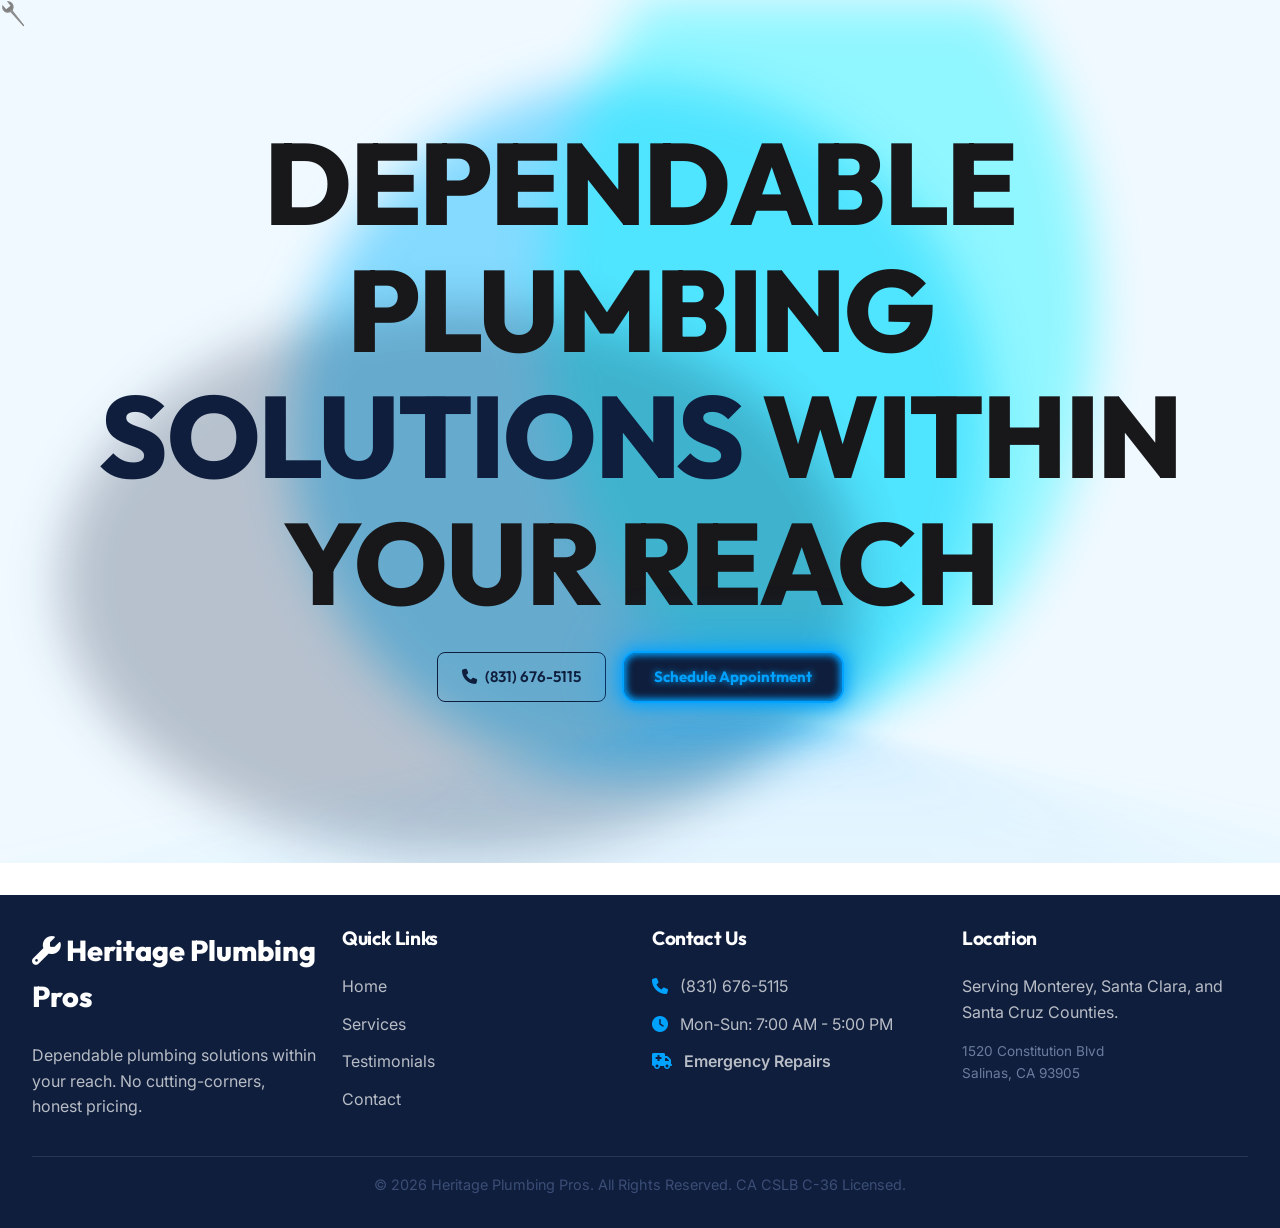
==== index.html @ f917b8ac "Updated color theme, custom cursor, and animated buttons" ====
<!DOCTYPE html>
<html lang="en">

<head>
    <meta charset="UTF-8">
    <meta name="viewport" content="width=device-width, initial-scale=1.0">
    <title>Heritage Plumbing Pros | Dependable Plumbing Solutions</title>
    <meta name="description"
        content="Expert craftsmanship, honest pricing, and strict industry standards. Emergency repairs, architectural remodeling, and dependable plumbing solutions in the Central Coast.">

    <!-- Fonts -->
    <link rel="preconnect" href="https://fonts.googleapis.com">
    <link rel="preconnect" href="https://fonts.gstatic.com" crossorigin>
    <link
        href="https://fonts.googleapis.com/css2?family=Outfit:wght@300;400;500;600;700;800&family=Inter:wght@300;400;500;600&display=swap"
        rel="stylesheet">

    <!-- CSS -->
    <link rel="stylesheet" href="styles.css?v=14">
    <!-- Simple Icon Font for placeholders -->
    <link rel="stylesheet" href="https://cdnjs.cloudflare.com/ajax/libs/font-awesome/6.4.0/css/all.min.css">

    <style>
        /* ========================================
           NEW HERO — CLEAN WHITE DESIGN
           ======================================== */
        .hero-new {
            background-color: #f0f9ff;
            padding: 120px 1rem 80px;
            text-align: center;
            position: relative;
            overflow: hidden;
            display: flex;
            flex-direction: column;
            justify-content: center;
            align-items: center;
            min-height: calc(100vh - 120px);
            z-index: 1;
        }

        .hero-new>* {
            position: relative;
            z-index: 2;
        }

        .liquid-bg {
            position: absolute;
            inset: 0;
            overflow: hidden;
            z-index: 0;
            pointer-events: none;
            /* Applying gooey filter using SVG or just heavy blur */
            filter: blur(25px);
        }

        .blob {
            position: absolute;
            border-radius: 50%;
            animation: morphLiquid 15s infinite alternate ease-in-out;
            transform-origin: center;
        }

        .blob-1 {
            width: 700px;
            height: 700px;
            background: rgba(0, 180, 255, 0.45);
            left: var(--x, 50%);
            top: var(--y, 50%);
            transform: translate(-50%, -50%);
            transition: left 0.8s cubic-bezier(0.1, 0.8, 0.2, 1), top 0.8s cubic-bezier(0.1, 0.8, 0.2, 1);
        }

        .blob-2 {
            width: 550px;
            height: 800px;
            background: rgba(0, 242, 254, 0.4);
            left: calc(var(--x, 50%) + 180px);
            top: calc(var(--y, 50%) - 120px);
            transform: translate(-50%, -50%);
            transition: left 1.2s cubic-bezier(0.1, 0.8, 0.2, 1), top 1.2s cubic-bezier(0.1, 0.8, 0.2, 1);
            animation-delay: -3s;
        }

        .blob-3 {
            width: 800px;
            height: 550px;
            background: rgba(15, 30, 61, 0.25);
            /* Navy accent */
            left: calc(var(--x, 50%) - 180px);
            top: calc(var(--y, 50%) + 150px);
            transform: translate(-50%, -50%);
            transition: left 1.5s cubic-bezier(0.1, 0.8, 0.2, 1), top 1.5s cubic-bezier(0.1, 0.8, 0.2, 1);
            animation-delay: -6s;
        }

        @keyframes morphLiquid {
            0% {
                transform: translate(-50%, -50%) rotate(0deg) scale(1);
                border-radius: 40% 60% 70% 30% / 40% 40% 60% 50%;
            }

            33% {
                transform: translate(-50%, -50%) rotate(90deg) scale(1.1);
                border-radius: 70% 30% 50% 50% / 30% 30% 70% 70%;
            }

            66% {
                transform: translate(-50%, -50%) rotate(180deg) scale(0.9);
                border-radius: 100% 60% 60% 100% / 100% 100% 60% 60%;
            }

            100% {
                transform: translate(-50%, -50%) rotate(360deg) scale(1.05);
                border-radius: 40% 60% 70% 30% / 40% 50% 60% 50%;
            }
        }

        /* Override navbar for white hero */
        .navbar-light {
            background: rgba(255, 255, 255, 0.95) !important;
            border-bottom: 1px solid #eee !important;
            backdrop-filter: blur(10px) !important;
        }

        .navbar-light .nav-links a {
            color: #1a1c22 !important;
        }

        .navbar-light .nav-links a::after {
            background-color: var(--navy);
        }

        .navbar-light .btn-icon-circle {
            border-color: rgba(0, 0, 0, 0.15) !important;
            color: #1a1c22 !important;
        }

        .navbar-light .mobile-menu-btn {
            color: #1a1c22 !important;
        }

        /* Badge Pill */
        .hero-badge {
            display: inline-flex;
            align-items: center;
            gap: 0.75rem;
            background: #f4f4f5;
            border: 1px solid #e4e4e7;
            border-radius: 50px;
            padding: 0.5rem 1.25rem;
            font-size: 0.9rem;
            color: #52525b;
            margin-bottom: 2rem;
            font-weight: 500;
            transition: all 0.3s ease;
        }

        .hero-badge:hover {
            border-color: #d4d4d8;
            background: #ececed;
        }

        .hero-badge .badge-dot {
            width: 8px;
            height: 8px;
            border-radius: 50%;
            background: var(--navy);
            animation: badge-pulse 2s infinite;
        }

        @keyframes badge-pulse {

            0%,
            100% {
                opacity: 1;
            }

            50% {
                opacity: 0.4;
            }
        }

        .hero-badge a {
            color: #7c3aed;
            font-weight: 600;
            text-decoration: none;
            transition: color 0.2s ease;
        }

        .hero-badge a:hover {
            color: #6d28d9;
        }

        /* Headline */
        .hero-new h1 {
            font-family: 'Outfit', sans-serif;
            font-size: 4rem;
            font-weight: 700;
            color: #18181b;
            line-height: 1.15;
            max-width: 800px;
            margin: 0 auto 1.5rem;
            letter-spacing: -0.02em;
        }

        .hero-new .hero-subtitle {
            font-size: 1.2rem;
            color: #71717a;
            max-width: 600px;
            margin: 0 auto 2.5rem;
            line-height: 1.7;
        }

        /* CTA Buttons */
        .hero-cta-group {
            display: flex;
            align-items: center;
            justify-content: center;
            gap: 1rem;
            margin-bottom: 5rem;
        }

        .cta-outline {
            display: inline-flex;
            align-items: center;
            gap: 0.5rem;
            padding: 0.75rem 1.5rem;
            border: 1px solid var(--navy);
            border-radius: 8px;
            color: var(--navy);
            font-weight: 600;
            font-family: 'Outfit', sans-serif;
            font-size: 0.95rem;
            background: transparent;
            transition: all 0.3s ease;
            text-decoration: none;
            cursor: pointer;
        }

        .cta-outline:hover {
            background-color: var(--navy);
            color: #fff;
            box-shadow: 0 4px 12px rgba(15, 30, 61, 0.2);
        }

        .cta-outline i {
            color: inherit;
        }

        .cta-filled {
            display: inline-flex;
            align-items: center;
            gap: 0.5rem;
            padding: 0.75rem 1.5rem;
            border: none;
            border-radius: 8px;
            background: var(--navy);
            color: #fff;
            font-weight: 700;
            font-family: 'Outfit', sans-serif;
            font-size: 0.95rem;
            transition: all 0.3s ease;
            text-decoration: none;
            cursor: pointer;
            box-shadow: 0 2px 8px rgba(15, 30, 61, 0.3);
        }

        .cta-filled:hover {
            transform: translateY(-2px);
            box-shadow: 0 6px 20px rgba(15, 30, 61, 0.4);
            color: #fff;
        }

        /* Portrait Cards Row */
        .team-carousel-wrapper {
            position: relative;
            width: 100%;
            overflow: hidden;
            padding: 2rem 0;
        }

        .team-carousel-track {
            display: flex;
            gap: 1.5rem;
            justify-content: center;
            align-items: flex-end;
            padding: 0 2rem;
        }

        .team-card {
            flex: 0 0 200px;
            border-radius: 16px;
            overflow: hidden;
            background: #f9fafb;
            border: 1px solid #f0f0f0;
            box-shadow: 0 4px 20px rgba(0, 0, 0, 0.06);
            transition: all 0.5s cubic-bezier(0.23, 1, 0.32, 1);
            position: relative;
        }

        .team-card:hover {
            transform: translateY(-8px);
            box-shadow: 0 12px 35px rgba(0, 0, 0, 0.1);
        }

        .team-card.featured {
            flex: 0 0 240px;
            transform: translateY(-20px);
            box-shadow: 0 10px 30px rgba(0, 0, 0, 0.1);
        }

        .team-card.featured:hover {
            transform: translateY(-28px);
        }

        .team-card-img {
            width: 100%;
            height: 260px;
            object-fit: cover;
            display: block;
            filter: grayscale(100%);
            transition: filter 0.4s ease;
        }

        .team-card.featured .team-card-img {
            height: 300px;
        }

        .team-card:hover .team-card-img {
            filter: grayscale(0%);
        }

        .team-card-info {
            padding: 1rem 1.25rem;
            background: rgba(255, 255, 255, 0.95);
            position: absolute;
            bottom: 0;
            left: 0;
            right: 0;
            backdrop-filter: blur(8px);
        }

        .team-card-info h4 {
            font-family: 'Outfit', sans-serif;
            font-size: 0.95rem;
            font-weight: 700;
            color: #18181b;
            margin-bottom: 0.1rem;
        }

        .team-card-info p {
            font-size: 0.8rem;
            color: #71717a;
            margin-bottom: 0;
        }

        /* Animation for hero content */
        .hero-fade-in {
            opacity: 0;
            transform: translateY(30px);
            animation: fadeInUp 0.8s cubic-bezier(0.23, 1, 0.32, 1) forwards;
        }

        .hero-fade-in:nth-child(1) {
            animation-delay: 0.1s;
        }

        .hero-fade-in:nth-child(2) {
            animation-delay: 0.25s;
        }

        .hero-fade-in:nth-child(3) {
            animation-delay: 0.4s;
        }

        .hero-fade-in:nth-child(4) {
            animation-delay: 0.55s;
        }

        .hero-fade-in:nth-child(5) {
            animation-delay: 0.7s;
        }

        @keyframes fadeInUp {
            to {
                opacity: 1;
                transform: translateY(0);
            }
        }

        /* Responsive */
        @media (max-width: 1024px) {
            .hero-new h1 {
                font-size: 3rem;
            }

            .team-card {
                flex: 0 0 170px;
            }

            .team-card.featured {
                flex: 0 0 200px;
            }

            .team-card-img {
                height: 220px;
            }

            .team-card.featured .team-card-img {
                height: 260px;
            }
        }

        @media (max-width: 768px) {
            .hero-new {
                padding: 130px 1rem 60px;
            }

            .hero-new h1 {
                font-size: 2.4rem;
            }

            .hero-new .hero-subtitle {
                font-size: 1.05rem;
            }

            .hero-cta-group {
                flex-direction: column;
                margin-bottom: 3rem;
            }

            .team-carousel-track {
                justify-content: flex-start;
                overflow-x: auto;
                scroll-snap-type: x mandatory;
                -webkit-overflow-scrolling: touch;
                padding-bottom: 1rem;
            }

            .team-card {
                flex: 0 0 160px;
                scroll-snap-align: center;
            }

            .team-card.featured {
                flex: 0 0 180px;
                transform: translateY(-10px);
            }
        }

        /* ========================================
           GALLERY SECTION
           ======================================== */
        .gallery-section {
            background: var(--bg-surface);
        }

        .gallery-filters {
            display: flex;
            justify-content: center;
            gap: 0.75rem;
            margin-bottom: 3rem;
            flex-wrap: wrap;
        }

        .gallery-tab {
            background: #fff;
            border: 1px solid rgba(0, 0, 0, 0.1);
            border-radius: 50px;
            padding: 0.6rem 1.5rem;
            font-family: 'Outfit', sans-serif;
            font-weight: 600;
            font-size: 0.9rem;
            color: var(--text-secondary);
            cursor: pointer;
            transition: all 0.3s ease;
        }

        .gallery-tab:hover {
            border-color: var(--navy);
            color: var(--navy);
        }

        .gallery-tab.active {
            background: var(--navy);
            border-color: var(--navy);
            color: #fff;
        }

        .gallery-grid {
            columns: 3 320px;
            column-gap: 1.5rem;
        }

        .gallery-item {
            position: relative;
            break-inside: avoid;
            margin-bottom: 1.5rem;
            border-radius: 16px;
            overflow: hidden;
            cursor: pointer;
            background: #fff;
            border: 1px solid rgba(0, 0, 0, 0.06);
            box-shadow: 0 4px 16px rgba(0, 0, 0, 0.04);
            transition: transform 0.5s cubic-bezier(0.23, 1, 0.32, 1), box-shadow 0.5s ease;
        }

        .gallery-item:hover {
            transform: translateY(-6px);
            box-shadow: 0 16px 48px rgba(0, 0, 0, 0.1);
        }

        .gallery-item img {
            width: 100%;
            height: 280px;
            object-fit: cover;
            display: block;
            transition: transform 0.6s cubic-bezier(0.23, 1, 0.32, 1);
        }

        .gallery-item.tall img {
            height: 380px;
        }

        .gallery-item:hover img {
            transform: scale(1.05);
        }

        .gallery-overlay {
            position: absolute;
            bottom: 0;
            left: 0;
            right: 0;
            padding: 2rem 1.5rem 1.5rem;
            background: linear-gradient(0deg, rgba(15, 30, 61, 0.95) 0%, rgba(15, 30, 61, 0.6) 60%, transparent 100%);
            transform: translateY(100%);
            transition: transform 0.4s cubic-bezier(0.23, 1, 0.32, 1);
        }

        .gallery-item:hover .gallery-overlay {
            transform: translateY(0);
        }

        .gallery-tag {
            display: inline-block;
            background: rgba(255, 255, 255, 0.15);
            border: 1px solid rgba(255, 255, 255, 0.2);
            border-radius: 50px;
            padding: 0.25rem 0.75rem;
            font-size: 0.75rem;
            font-weight: 600;
            color: #fff;
            text-transform: uppercase;
            letter-spacing: 0.05em;
            margin-bottom: 0.75rem;
        }

        .gallery-overlay h4 {
            font-family: 'Outfit', sans-serif;
            font-size: 1.15rem;
            font-weight: 700;
            color: #fff;
            margin-bottom: 0.4rem;
        }

        .gallery-overlay p {
            font-size: 0.85rem;
            color: rgba(255, 255, 255, 0.8);
            margin-bottom: 0;
            line-height: 1.5;
        }

        .gallery-zoom {
            position: absolute;
            top: 1rem;
            right: 1rem;
            width: 40px;
            height: 40px;
            border-radius: 50%;
            background: rgba(255, 255, 255, 0.15);
            border: 1px solid rgba(255, 255, 255, 0.2);
            color: #fff;
            font-size: 1rem;
            cursor: pointer;
            display: flex;
            align-items: center;
            justify-content: center;
            transition: all 0.3s ease;
            backdrop-filter: blur(8px);
        }

        .gallery-zoom:hover {
            background: rgba(255, 255, 255, 0.3);
            transform: scale(1.1);
        }

        /* Hidden items for filter */
        .gallery-item.hidden {
            display: none;
        }

        /* Lightbox */
        .lightbox-modal {
            display: none;
            position: fixed;
            top: 0;
            left: 0;
            width: 100%;
            height: 100%;
            background: rgba(0, 0, 0, 0.9);
            z-index: 9999;
            justify-content: center;
            align-items: center;
            opacity: 0;
            transition: opacity 0.3s ease;
            cursor: zoom-out;
        }

        .lightbox-modal.active {
            display: flex;
            opacity: 1;
        }

        .lightbox-modal img {
            max-width: 90%;
            max-height: 90vh;
            border-radius: 12px;
            box-shadow: 0 20px 60px rgba(0, 0, 0, 0.5);
            object-fit: contain;
        }

        .lightbox-close {
            position: absolute;
            top: 1.5rem;
            right: 1.5rem;
            background: rgba(255, 255, 255, 0.1);
            border: 1px solid rgba(255, 255, 255, 0.2);
            width: 48px;
            height: 48px;
            border-radius: 50%;
            font-size: 1.5rem;
            color: #fff;
            cursor: pointer;
            display: flex;
            align-items: center;
            justify-content: center;
            transition: all 0.3s ease;
        }

        .lightbox-close:hover {
            background: rgba(255, 255, 255, 0.2);
        }

        /* Gallery Responsive */
        @media (max-width: 1024px) {
            .gallery-grid {
                columns: 2;
            }
        }

        @media (max-width: 768px) {
            .gallery-grid {
                columns: 1;
            }

            .gallery-item img,
            .gallery-item.tall img {
                height: 260px;
            }

            .gallery-filters {
                gap: 0.5rem;
            }

            .gallery-tab {
                padding: 0.5rem 1rem;
                font-size: 0.8rem;
            }
        }

        /* Shiny Blue Shiny Text Effect */
        .shiny-blue-text {
            color: #00f2fe;
            /* fallback */
        }

        .shiny-blue-text span {
            background: linear-gradient(to right, #001f3f, #007bff, #00f2fe, #007bff, #001f3f);
            background-size: 300% 100%;
            -webkit-background-clip: text;
            background-clip: text;
            color: transparent;
            -webkit-text-fill-color: transparent;
            animation: shine-blue-anim 6s linear infinite;
        }

        @keyframes shine-blue-anim {
            0% {
                background-position: 0% 50%;
            }

            100% {
                background-position: 300% 50%;
            }
        }
    </style>
</head>

<body>

    <!-- Navigation -->
    <nav class="navbar navbar-light" id="mainNav">
        <div class="nav-container">
            <div class="logo-wrapper">
                <a href="index.html" class="logo">
                    <i class="fa-solid fa-wrench"></i>
                    Heritage <span>Plumbing Pros</span>
                </a>
            </div>

            <div class="nav-links">
                <a href="index.html" class="active">Home</a>
                <a href="services.html">Services</a>
                <a href="gallery.html">Gallery</a>
                <a href="testimonials.html">Testimonials</a>
                <a href="contact.html">Contact</a>
            </div>

            <div class="nav-actions">
                <a href="contact.html" class="btn-lime">Schedule Appointment</a>
                <a href="contact.html" class="btn-icon-circle"><i class="fa-solid fa-arrow-right"></i></a>
            </div>

            <button class="mobile-menu-btn" style="color: #1a1c22;">&#9776;</button>
        </div>
    </nav>

    <!-- NEW Hero Section — Clean White Design -->
    <section class="hero-new">
        <div class="liquid-bg">
            <div class="blob blob-1"></div>
            <div class="blob blob-2"></div>
            <div class="blob blob-3"></div>
        </div>

        <h1 id="heroText"
            style="font-family: 'Outfit', sans-serif; font-size: clamp(4.5rem, 9vw, 9rem); font-weight: 800; color: #18181b; line-height: 1.1; text-transform: uppercase; margin: 0 auto 1.5rem; max-width: 1300px; letter-spacing: -0.02em;">
            Dependable Plumbing<br><span style="color: var(--navy);">Solutions</span> Within Your Reach</h1>



        <div class="hero-cta-group hero-fade-in">
            <a href="tel:8316765115" class="cta-outline">
                <i class="fa-solid fa-phone"></i> (831) 676-5115
            </a>
            <a href="contact.html" class="btn-lime">
                Schedule Appointment
            </a>
        </div>


    </section>

    <!-- Footer -->
    <footer class="footer">
        <div class="container">
            <div class="footer-grid">
                <div class="footer-col">
                    <a href="index.html" class="logo" style="margin-bottom: 1.5rem;">
                        <i class="fa-solid fa-wrench"></i>
                        Heritage <span>Plumbing Pros</span>
                    </a>
                    <p>Dependable plumbing solutions within your reach. No cutting-corners, honest pricing.</p>
                </div>
                <div class="footer-col">
                    <h4>Quick Links</h4>
                    <a href="index.html">Home</a>
                    <a href="services.html">Services</a>
                    <a href="testimonials.html">Testimonials</a>
                    <a href="contact.html">Contact</a>
                </div>
                <div class="footer-col">
                    <h4>Contact Us</h4>
                    <p><i class="fa-solid fa-phone" style="margin-right: 0.5rem; color: var(--primary-color);"></i>
                        (831) 676-5115</p>
                    <p><i class="fa-solid fa-clock" style="margin-right: 0.5rem; color: var(--primary-color);"></i>
                        Mon-Sun: 7:00 AM - 5:00 PM</p>
                    <p style="font-weight: 600;"><i class="fa-solid fa-truck-medical"
                            style="margin-right: 0.5rem; color: var(--primary-color);"></i> Emergency Repairs</p>
                </div>
                <div class="footer-col">
                    <h4>Location</h4>
                    <p>Serving Monterey, Santa Clara, and Santa Cruz Counties.</p>
                    <p style="font-size: 0.85rem; margin-top: 1rem; color: var(--text-tertiary);">
                        1520 Constitution Blvd<br>Salinas, CA 93905
                    </p>
                </div>
            </div>
            <div class="footer-bottom">
                <p>&copy; 2026 Heritage Plumbing Pros. All Rights Reserved. CA CSLB C-36 Licensed.</p>
            </div>
        </div>
    </footer>

    <script src="main.js?v=14"></script>
</body>

</html>
---- styles.css ----
@import url('https://fonts.googleapis.com/css2?family=Outfit:wght@300;400;500;600;700;800&family=Inter:wght@300;400;500;600&display=swap');

:root {
    /* Brand Colors — Navy Blue, Light Blue, White */
    --primary-color: #00a2ff;
    /* Light Blue */
    --primary-hover: #33b5ff;
    --secondary-color: #0f1e3d;
    /* Navy */
    --accent-color: #00f2fe;
    /* Bright Light Blue */
    --navy: #0f1e3d;
    /* Core Navy */
    --navy-light: #1a3160;
    --navy-hover: #162b55;

    /* White Theme Core */
    --bg-dark: #ffffff;
    --bg-surface: #f4f7f9;
    --bg-surface-elevated: #eaf0f5;

    /* Typography Colors */
    --text-primary: #0f1e3d;
    /* Navy text instead of black */
    --text-secondary: #3b4e76;
    /* Lighter navy text */
    --text-tertiary: #6a7c9d;

    /* Cards & Borders (Light) */
    --glass-bg: rgba(255, 255, 255, 0.8);
    --glass-border: rgba(0, 0, 0, 0.08);
    --glass-shadow: 0 4px 24px 0 rgba(0, 0, 0, 0.06);

    /* Layout & Spacing */
    --max-width: 1280px;
    --spacing-sm: 0.5rem;
    --spacing-md: 1rem;
    --spacing-lg: 2rem;
    --spacing-xl: 4rem;
    --spacing-xxl: 6rem;

    /* Transitions & Animations */
    --transition-fast: 0.2s cubic-bezier(0.4, 0, 0.2, 1);
    --transition-smooth: 0.4s cubic-bezier(0.4, 0, 0.2, 1);
    --transition-bounce: 0.5s cubic-bezier(0.68, -0.55, 0.26, 1.55);
}

/* Base Styles */
* {
    margin: 0;
    padding: 0;
    box-sizing: border-box;
}

html {
    scroll-behavior: smooth;
    font-size: 16px;
}

body {
    font-family: 'Inter', sans-serif;
    background-color: var(--bg-dark);
    background-image: radial-gradient(rgba(255, 255, 255, 0.1) 1.5px, transparent 1.5px);
    background-size: 24px 24px;
    color: var(--text-primary);
    line-height: 1.6;
    overflow-x: hidden;
    -webkit-font-smoothing: antialiased;
    -moz-osx-font-smoothing: grayscale;
}

body,
body * {
    cursor: none !important;
}

/* Base interactive elements cursor */
a,
button,
.btn,
.carousel-card,
.gallery-item {
    cursor: none !important;
}

/* Custom Wrench Cursor */
#custom-cursor {
    position: fixed;
    top: 0;
    left: 0;
    width: 36px;
    height: 36px;
    background-image: url('cursors/wrench.svg');
    background-size: contain;
    background-repeat: no-repeat;
    pointer-events: none !important;
    z-index: 9999999 !important;
    transform-origin: 12px 12px;
    transition: transform 0.15s ease-out;
    margin-left: -5px;
    margin-top: -5px;
}

#custom-cursor.turning {
    transform: rotate(60deg) !important;
}

h1,
h2,
h3,
h4,
h5,
h6 {
    font-family: 'Outfit', sans-serif;
    font-weight: 700;
    line-height: 1.2;
    margin-bottom: var(--spacing-md);
    letter-spacing: -0.02em;
    color: var(--text-primary);
}

p {
    margin-bottom: var(--spacing-md);
    color: var(--text-secondary);
}

a {
    color: var(--navy);
    text-decoration: none;
    transition: color var(--transition-fast);
}

a:hover {
    color: var(--navy-light);
}

img {
    max-width: 100%;
    height: auto;
    display: block;
}

/* Reusable Components */
.container {
    width: 100%;
    max-width: var(--max-width);
    margin: 0 auto;
    padding: 0 var(--spacing-lg);
}

.section {
    padding: var(--spacing-xxl) 0;
    position: relative;
}

/* Gradient Text */
.text-gradient {
    background: linear-gradient(135deg, var(--navy) 0%, var(--navy-light) 100%);
    -webkit-background-clip: text;
    -webkit-text-fill-color: transparent;
    background-clip: text;
}

.text-gradient-primary {
    background: linear-gradient(135deg, var(--primary-color) 0%, #ffdf99 100%);
    -webkit-background-clip: text;
    -webkit-text-fill-color: transparent;
    background-clip: text;
}

/* Buttons */
.btn {
    display: inline-flex;
    align-items: center;
    justify-content: center;
    padding: 1rem 2rem;
    border-radius: 8px;
    font-family: 'Outfit', sans-serif;
    font-weight: 600;
    font-size: 1.1rem;
    cursor: pointer;
    transition: all var(--transition-bounce);
    border: none;
    text-transform: uppercase;
    letter-spacing: 0.05em;
    position: relative;
    overflow: hidden;
}

.btn-primary {
    background-color: var(--navy);
    color: #fff;
    box-shadow: 0 4px 15px rgba(15, 30, 61, 0.3);
}

.btn-primary:hover {
    transform: translateY(-3px);
    box-shadow: 0 8px 25px rgba(15, 30, 61, 0.4);
    background-color: var(--navy-hover);
    color: #fff;
}

.btn-primary:active {
    transform: translateY(-1px);
}

.btn-outline {
    background: transparent;
    color: var(--text-primary);
    border: 1px solid var(--glass-border);
}

.btn-outline:hover {
    background: var(--bg-surface);
    border-color: var(--navy);
    color: var(--navy);
    transform: translateY(-3px);
}

/* Light Cards */
.glass-card {
    background: #fff;
    border: 1px solid var(--glass-border);
    border-radius: 16px;
    padding: var(--spacing-xl);
    box-shadow: var(--glass-shadow);
    transition: transform var(--transition-smooth), border-color var(--transition-smooth), box-shadow var(--transition-smooth);
}

.glass-card:hover {
    transform: translateY(-5px);
    border-color: rgba(15, 30, 61, 0.15);
    box-shadow: 0 12px 40px rgba(0, 0, 0, 0.1);
}

/* Navigation */
.navbar {
    position: fixed;
    top: 0;
    left: 0;
    width: 100%;
    z-index: 1000;
    padding: 0 !important;
    transition: all var(--transition-smooth);
    background: rgba(255, 255, 255, 0.95) !important;
    backdrop-filter: blur(12px);
    -webkit-backdrop-filter: blur(12px);
    border-bottom: 1px solid rgba(0, 0, 0, 0.06) !important;
}

.navbar.scrolled {
    background: rgba(255, 255, 255, 0.98) !important;
    box-shadow: 0 2px 16px rgba(0, 0, 0, 0.06);
}

.nav-container {
    max-width: 100%;
    margin: 0 auto;
    padding: 0;
    display: flex;
    justify-content: space-between;
    align-items: stretch;
    height: 80px;
}

.logo-wrapper {
    background-color: var(--navy);
    padding: 0 4rem 0 2rem;
    clip-path: polygon(0 0, 100% 0, 85% 100%, 0% 100%);
    display: flex;
    align-items: center;
    height: 100%;
}

.logo {
    font-family: 'Outfit', sans-serif;
    font-size: 1.8rem;
    font-weight: 800;
    color: #fff !important;
    display: flex;
    align-items: center;
    gap: 0.5rem;
}

.logo span {
    color: #fff !important;
}

.nav-links {
    display: flex;
    gap: 0.5rem;
    align-items: center;
    justify-content: center;
    align-self: center;
    border: 3px solid var(--primary-color);
    border-radius: 16px;
    padding: 6px;
    user-select: none;
}

.nav-links a {
    color: var(--text-primary) !important;
    font-weight: 600;
    font-size: 0.95rem;
    position: relative;
    padding: 8px 20px;
    border-radius: 10px;
    transition: color 150ms ease-in-out;
    letter-spacing: 0.05em;
    display: flex;
    align-items: center;
    justify-content: center;
    z-index: 1;
}

.nav-links a::before {
    content: '';
    position: absolute;
    inset: 0;
    border-radius: 10px;
    background: linear-gradient(to right, var(--primary-color), var(--accent-color));
    opacity: 0;
    transition: opacity 150ms ease-in-out;
    z-index: -1;
}

.nav-links a:hover::before,
.nav-links a.active::before {
    opacity: 1;
}

.nav-links a:hover,
.nav-links a.active {
    color: #ffffff !important;
}

.nav-actions {
    display: flex;
    align-items: center;
    gap: 1rem;
    padding-right: 2rem;
}

.btn-lime {
    --glow-color: var(--primary-color);
    --glow-spread-color: rgba(0, 162, 255, 0.4);
    --btn-color: var(--navy);
    border: .15em solid var(--glow-color);
    padding: 0.8em 2em;
    color: var(--glow-color) !important;
    font-size: 15px;
    font-weight: bold;
    background-color: var(--btn-color);
    border-radius: 1em;
    outline: none;
    box-shadow: 0 0 1em .15em var(--glow-color),
        0 0 3em 1em var(--glow-spread-color),
        inset 0 0 .5em .15em var(--glow-color);
    text-shadow: 0 0 .5em var(--glow-color);
    position: relative;
    transition: all 0.3s;
    font-family: 'Outfit', sans-serif;
    text-transform: none;
    display: inline-flex;
    align-items: center;
    justify-content: center;
    text-decoration: none;
}

.btn-lime::after {
    pointer-events: none;
    content: "";
    position: absolute;
    top: 120%;
    left: 0;
    height: 100%;
    width: 100%;
    background-color: var(--glow-spread-color);
    filter: blur(2em);
    opacity: .7;
    transform: perspective(1.5em) rotateX(35deg) scale(1, .6);
}

.btn-lime:hover {
    color: var(--btn-color) !important;
    background-color: var(--glow-color);
    box-shadow: 0 0 1em .15em var(--glow-color),
        0 0 3em 2em var(--glow-spread-color),
        inset 0 0 .5em .15em var(--glow-color);
}

.btn-lime:active {
    box-shadow: 0 0 0.6em .15em var(--glow-color),
        0 0 2em 2em var(--glow-spread-color),
        inset 0 0 .3em .15em var(--glow-color);
}

.btn-icon-circle {
    width: 45px;
    height: 45px;
    border-radius: 50%;
    border: 1px solid rgba(0, 0, 0, 0.15);
    display: flex;
    align-items: center;
    justify-content: center;
    color: var(--text-primary) !important;
    transition: all 0.3s;
}

.btn-icon-circle:hover {
    background: var(--bg-surface);
    border-color: var(--navy);
    color: var(--navy) !important;
}

.mobile-menu-btn {
    display: none;
    background: none;
    border: none;
    color: var(--text-primary);
    font-size: 1.5rem;
    cursor: pointer;
    margin-right: 2rem;
    align-self: center;
}

/* Page Header (Subpages) */
.page-header {
    padding: 160px 0 80px;
    text-align: center;
    background: linear-gradient(135deg, var(--navy) 0%, var(--navy-light) 100%);
    border-bottom: 1px solid var(--glass-border);
    position: relative;
}

.page-header::before {
    content: '';
    position: absolute;
    top: 0;
    left: 0;
    width: 100%;
    height: 100%;
    background: none;
    z-index: 1;
}

.page-header .container,
.page-header .bg-glow {
    position: relative;
    z-index: 2;
}

.page-header h1 {
    font-size: 3.5rem;
    margin-bottom: 1rem;
    color: #fff;
}

.page-header p {
    font-size: 1.2rem;
    margin: 0 auto;
    color: rgba(255, 255, 255, 0.85);
}

/* Hero Section (legacy — kept for compatibility) */
.hero {
    position: relative;
    min-height: 100vh;
    display: flex;
    align-items: center;
    padding-top: 80px;
    background: #fff;
    overflow: hidden;
}

.hero::before {
    content: '';
    position: absolute;
    top: 0;
    left: 0;
    width: 100%;
    height: 100%;
    background: none;
    z-index: 1;
}

.hero-content {
    position: relative;
    z-index: 2;
    width: 100%;
    max-width: 1400px;
    margin: 0 auto;
    padding: 0 2rem;
    display: flex;
    justify-content: space-between;
    align-items: center;
    flex-wrap: wrap;
    gap: 3rem;
}

.hero-left {
    max-width: 700px;
}

.hero h1 {
    font-size: 4.5rem;
    line-height: 1.1;
    font-weight: 700;
    color: var(--text-primary);
    margin-bottom: 2.5rem;
    letter-spacing: -0.01em;
}

.hero-actions {
    display: flex;
    align-items: center;
    gap: 1rem;
}

.btn-outline-pill {
    border: 1px solid rgba(0, 0, 0, 0.2);
    border-radius: 50px;
    padding: 0.8rem 2rem;
    color: var(--text-primary);
    font-weight: 600;
    font-family: 'Outfit', sans-serif;
    background: transparent;
    transition: all 0.3s ease;
}

.btn-outline-pill:hover {
    background: var(--bg-surface);
    color: var(--navy);
    border-color: var(--navy);
}

.hero-right {
    position: relative;
    max-width: 400px;
    margin-top: 80px;
}

.right-text {
    color: var(--text-secondary);
    font-size: 1.15rem;
    line-height: 1.6;
    margin-bottom: 1.5rem;
    font-weight: 400;
}

.portrait-card {
    background: #fff;
    border-radius: 20px;
    padding: 10px;
    width: 100%;
    box-shadow: 0 20px 40px rgba(0, 0, 0, 0.08);
    border: 1px solid var(--glass-border);
}

.portrait-img {
    width: 100%;
    height: 250px;
    border-radius: 12px;
    object-fit: cover;
    display: block;
}

.dispatch-fee-notice {
    display: inline-flex;
    align-items: center;
    background: rgba(15, 30, 61, 0.06);
    border: 1px solid rgba(15, 30, 61, 0.15);
    padding: 0.5rem 1rem;
    border-radius: 8px;
    margin-bottom: 1.5rem;
    color: var(--navy);
    font-weight: 500;
}

.dispatch-fee-notice i {
    margin-right: 0.5rem;
}

/* Section Headers */
.section-header {
    text-align: center;
    margin-bottom: var(--spacing-xl);
}

.section-header h2 {
    font-size: 2.5rem;
}

.section-header p {
    font-size: 1.1rem;
    max-width: 600px;
    margin: 0 auto;
}

/* Service Grid */
.service-grid {
    display: grid;
    grid-template-columns: repeat(auto-fit, minmax(280px, 1fr));
    gap: var(--spacing-lg);
}

.service-card {
    text-align: left;
}

.service-icon {
    width: 60px;
    height: 60px;
    border-radius: 14px;
    background: rgba(15, 30, 61, 0.06);
    display: flex;
    align-items: center;
    justify-content: center;
    margin-bottom: 1.5rem;
    font-size: 1.5rem;
    color: var(--navy);
    border: 1px solid rgba(15, 30, 61, 0.1);
}

.service-card h3 {
    font-size: 1.3rem;
    margin-bottom: 0.75rem;
}

.service-link {
    font-weight: 600;
    color: var(--navy) !important;
    font-size: 0.95rem;
    display: inline-flex;
    align-items: center;
    gap: 0.5rem;
    margin-top: 0.5rem;
    transition: gap 0.3s ease;
}

.service-link:hover {
    gap: 0.8rem;
    color: var(--navy-light) !important;
}

/* Value Proposition */
.value-grid {
    display: grid;
    grid-template-columns: 1fr 1fr;
    gap: var(--spacing-xl);
    align-items: center;
}

.value-content h2 {
    font-size: 2.5rem;
    margin-bottom: 1.5rem;
}

.discounts-container {
    display: flex;
    gap: 1.5rem;
    margin-top: 2rem;
}

.discount-tag {
    display: flex;
    align-items: center;
    gap: 0.75rem;
    background: rgba(15, 30, 61, 0.04);
    border: 1px solid rgba(15, 30, 61, 0.1);
    border-radius: 12px;
    padding: 1rem 1.25rem;
}

.discount-amount {
    font-family: 'Outfit', sans-serif;
    font-size: 2rem;
    font-weight: 800;
    color: var(--navy);
}

.discount-label {
    font-size: 0.85rem;
    color: var(--text-secondary);
    line-height: 1.3;
}

/* Social Proof */
.social-box {
    text-align: center;
    padding: var(--spacing-xl) !important;
}

.social-box h2 {
    font-size: 2.2rem;
    margin-bottom: 1rem;
}

.social-links {
    display: flex;
    gap: 1rem;
    justify-content: center;
    margin-top: 2rem;
    flex-wrap: wrap;
}

/* Footer */
.footer {
    background-color: var(--navy);
    padding: 2rem 0 1rem;
    border-top: none;
    margin-top: 2rem;
}

.footer-grid {
    display: grid;
    grid-template-columns: repeat(auto-fit, minmax(250px, 1fr));
    gap: 1.5rem;
    margin-bottom: 1.5rem;
}

.footer-col h4 {
    color: #fff;
    margin-bottom: 1.5rem;
    font-size: 1.2rem;
}

.footer-col p,
.footer-col a {
    color: rgba(255, 255, 255, 0.7);
    margin-bottom: 0.75rem;
    display: block;
}

.footer-col a:hover {
    color: #fff;
}

.footer .logo {
    color: #fff !important;
}

.footer .logo span {
    color: #fff !important;
}

.footer-bottom {
    text-align: center;
    padding-top: 1rem;
    border-top: 1px solid rgba(255, 255, 255, 0.1);
    color: rgba(255, 255, 255, 0.5);
    font-size: 0.9rem;
}

/* Animations */
.reveal {
    opacity: 0;
    transform: translateY(30px);
    transition: all 0.8s cubic-bezier(0.5, 0, 0, 1);
}

.reveal.active {
    opacity: 1;
    transform: translateY(0);
}

/* --- Water Ripple Click Effect --- */
.water-ripple {
    position: absolute;
    border-radius: 50%;
    transform: scale(0);
    animation: ripple-animation 0.6s linear;
    background-color: rgba(26, 115, 232, 0.4);
    /* Trust Blue with opacity for water effect */
    pointer-events: none;
    /* Let clicks pass through */
    z-index: 9999;
}

@keyframes ripple-animation {
    to {
        transform: scale(4);
        opacity: 0;
    }
}

/* Badges */
.badge {
    display: inline-block;
    padding: 0.25rem 0.75rem;
    border-radius: 50px;
    font-size: 0.8rem;
    font-weight: 600;
    text-transform: uppercase;
    letter-spacing: 0.05em;
    background: rgba(15, 30, 61, 0.06);
    color: var(--navy);
    border: 1px solid rgba(15, 30, 61, 0.12);
    margin-bottom: 1rem;
}

/* Background Effects */
.bg-glow {
    position: absolute;
    width: 600px;
    height: 600px;
    background: radial-gradient(circle, rgba(15, 30, 61, 0.04) 0%, transparent 70%);
    top: -200px;
    right: -200px;
    z-index: -1;
    pointer-events: none;
}

.bg-glow-blue {
    position: absolute;
    width: 500px;
    height: 500px;
    background: radial-gradient(circle, rgba(15, 30, 61, 0.04) 0%, transparent 70%);
    bottom: -100px;
    left: -100px;
    z-index: -1;
    pointer-events: none;
}

/* Glowing Blue Box Animation */
@keyframes glow-blue-box {
    0% {
        box-shadow: 0 0 10px rgba(26, 115, 232, 0.3), 0 0 20px rgba(26, 115, 232, 0.2), inset 0 0 10px rgba(26, 115, 232, 0.1);
        border-color: rgba(26, 115, 232, 0.4);
    }

    50% {
        box-shadow: 0 0 20px rgba(26, 115, 232, 0.8), 0 0 40px rgba(26, 115, 232, 0.5), inset 0 0 15px rgba(26, 115, 232, 0.3);
        border-color: rgba(26, 115, 232, 1);
    }

    100% {
        box-shadow: 0 0 10px rgba(26, 115, 232, 0.3), 0 0 20px rgba(26, 115, 232, 0.2), inset 0 0 10px rgba(26, 115, 232, 0.1);
        border-color: rgba(26, 115, 232, 0.4);
    }
}

.glowing-blue-box {
    animation: glow-blue-box 3s infinite alternate;
}

/* Animated Plumbing Grid Background (Hover Triggered) */
.plumbing-hover-container {
    position: relative;
    overflow: hidden;
}

.plumbing-background {
    position: absolute;
    top: -120px;
    left: -120px;
    width: calc(100% + 240px);
    height: calc(100% + 240px);
    background-color: var(--bg-surface);
    background-image: url("data:image/svg+xml,%3Csvg xmlns='http://www.w3.org/2000/svg' width='120' height='120' viewBox='0 0 120 120'%3E%3Cg stroke='%230f1e3d' stroke-width='4' stroke-opacity='0.1' fill='none' stroke-linecap='round' stroke-linejoin='round'%3E%3Cpath d='M0 60 h120'/%3E%3Cpath d='M60 0 v120'/%3E%3Ccircle cx='60' cy='60' r='10' fill='%230f1e3d' fill-opacity='0.05'/%3E%3Ccircle cx='60' cy='60' r='16'/%3E%3Cline x1='30' y1='52' x2='30' y2='68' stroke-width='8'/%3E%3Cline x1='90' y1='52' x2='90' y2='68' stroke-width='8'/%3E%3Cline x1='52' y1='30' x2='68' y2='30' stroke-width='8'/%3E%3Cline x1='52' y1='90' x2='68' y2='90' stroke-width='8'/%3E%3C/g%3E%3C/svg%3E");
    background-size: 120px 120px;
    opacity: 0;
    transition: opacity 0.5s ease;
    z-index: 0;
    animation: movePipes 25s linear infinite;
    pointer-events: none;
    will-change: transform;
}

.plumbing-hover-container:hover .plumbing-background {
    opacity: 1;
    /* SVG already has low opacity */
}

.plumbing-background-overlay {
    position: absolute;
    top: 0;
    left: 0;
    width: 100%;
    height: 100%;
    /* Gradient adapted to fade into white/surface colors depending on placement */
    background: linear-gradient(180deg, var(--bg-surface) 0%, transparent 20%, transparent 80%, var(--bg-surface) 100%);
    z-index: 1;
    pointer-events: none;
}

@keyframes movePipes {
    0% {
        transform: translate3d(0, 0, 0);
    }

    100% {
        transform: translate3d(120px, 120px, 0);
    }
}

/* Responsive */
@media (max-width: 1024px) {
    :root {
        --spacing-xxl: 4rem;
        --spacing-xl: 3rem;
    }

    .nav-actions {
        display: none;
    }

    .logo-wrapper {
        padding: 0 2rem;
        clip-path: none;
    }

    .hero h1 {
        font-size: 3.5rem;
    }

    .hero-right {
        margin-top: 40px;
    }

    .value-grid {
        grid-template-columns: 1fr;
    }
}

@media (max-width: 768px) {
    .nav-links {
        display: none;
        position: absolute;
        top: 100%;
        left: 0;
        width: 100%;
        background: #fff;
        flex-direction: column;
        padding: 2rem;
        border-bottom: 1px solid var(--glass-border);
        box-shadow: 0 10px 30px rgba(0, 0, 0, 0.08);
    }

    .nav-links.active {
        display: flex;
    }

    .nav-links a {
        color: var(--text-primary) !important;
    }

    .mobile-menu-btn {
        display: block;
    }

    h1 {
        font-size: 2.5rem;
    }

    h2 {
        font-size: 2rem;
    }

    .page-header h1 {
        font-size: 2.5rem;
    }

    .hero {
        padding-top: 120px;
    }

    .hero h1 {
        font-size: 2.8rem;
    }

    .hero-content {
        flex-direction: column;
        align-items: flex-start;
    }
}

/* --- Animated Request Button --- */
.animated-button {
    all: unset;
    display: flex;
    align-items: center;
    justify-content: center;
    text-align: center;
    position: relative;
    padding: 1.25rem 2em;
    border: var(--navy) solid 0.15em;
    border-radius: 0.25em;
    color: var(--navy);
    font-size: 1.2rem;
    font-family: 'Inter', sans-serif;
    font-weight: 600;
    cursor: pointer;
    overflow: hidden;
    transition: border 300ms, color 300ms;
    user-select: none;
    width: 100%;
    box-sizing: border-box;
    background: transparent;
}

.animated-button p {
    z-index: 1;
    margin: 0;
    transition: color 300ms;
}

.animated-button:hover p,
.animated-button:hover {
    color: #ffffff !important;
}

.animated-button:active {
    border-color: var(--navy-hover);
}

.animated-button::after,
.animated-button::before {
    content: "";
    position: absolute;
    width: 25em;
    aspect-ratio: 1;
    background: var(--navy);
    border-radius: 50%;
    transition: transform 500ms, background 300ms;
    z-index: 0;
}

.animated-button::before {
    left: 0;
    transform: translateX(-24em);
}

.animated-button::after {
    right: 0;
    transform: translateX(24em);
}

.animated-button:hover:before {
    transform: translateX(-2em);
}

.animated-button:hover:after {
    transform: translateX(2em);
}

.animated-button:active:before,
.animated-button:active:after {
    background: var(--navy-hover);
}
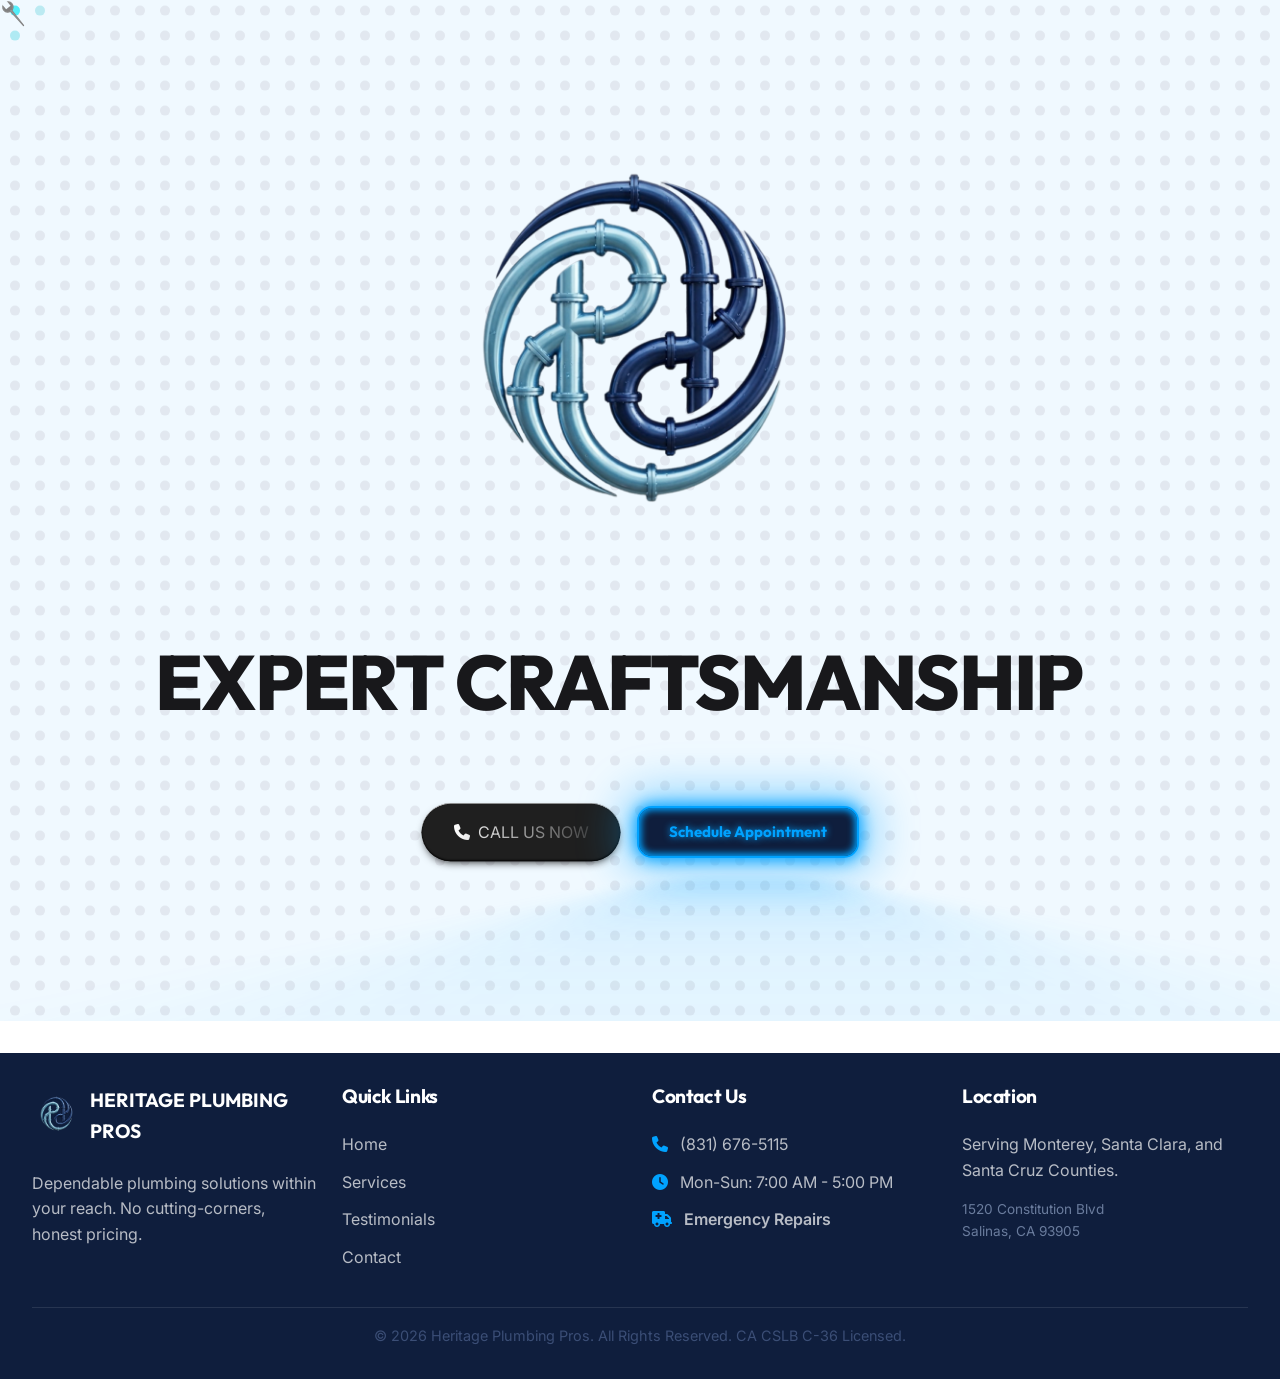
==== commit 0719ab3a: "Added business name next to logo across all pages and fixed text visibility on white navbars" ====
--- a/index.html
+++ b/index.html
@@ -17,6 +17,7 @@
 
     <!-- CSS -->
     <link rel="stylesheet" href="styles.css?v=14">
+    <link rel="stylesheet" href="text-type.css">
     <!-- Simple Icon Font for placeholders -->
     <link rel="stylesheet" href="https://cdnjs.cloudflare.com/ajax/libs/font-awesome/6.4.0/css/all.min.css">
 
@@ -55,8 +56,7 @@
 
         .blob {
             position: absolute;
-            border-radius: 50%;
-            animation: morphLiquid 15s infinite alternate ease-in-out;
+            border-radius: 40% 60% 70% 30% / 40% 40% 60% 50%;
             transform-origin: center;
         }
 
@@ -67,7 +67,6 @@
             left: var(--x, 50%);
             top: var(--y, 50%);
             transform: translate(-50%, -50%);
-            transition: left 0.8s cubic-bezier(0.1, 0.8, 0.2, 1), top 0.8s cubic-bezier(0.1, 0.8, 0.2, 1);
         }
 
         .blob-2 {
@@ -77,8 +76,6 @@
             left: calc(var(--x, 50%) + 180px);
             top: calc(var(--y, 50%) - 120px);
             transform: translate(-50%, -50%);
-            transition: left 1.2s cubic-bezier(0.1, 0.8, 0.2, 1), top 1.2s cubic-bezier(0.1, 0.8, 0.2, 1);
-            animation-delay: -3s;
         }
 
         .blob-3 {
@@ -89,30 +86,6 @@
             left: calc(var(--x, 50%) - 180px);
             top: calc(var(--y, 50%) + 150px);
             transform: translate(-50%, -50%);
-            transition: left 1.5s cubic-bezier(0.1, 0.8, 0.2, 1), top 1.5s cubic-bezier(0.1, 0.8, 0.2, 1);
-            animation-delay: -6s;
-        }
-
-        @keyframes morphLiquid {
-            0% {
-                transform: translate(-50%, -50%) rotate(0deg) scale(1);
-                border-radius: 40% 60% 70% 30% / 40% 40% 60% 50%;
-            }
-
-            33% {
-                transform: translate(-50%, -50%) rotate(90deg) scale(1.1);
-                border-radius: 70% 30% 50% 50% / 30% 30% 70% 70%;
-            }
-
-            66% {
-                transform: translate(-50%, -50%) rotate(180deg) scale(0.9);
-                border-radius: 100% 60% 60% 100% / 100% 100% 60% 60%;
-            }
-
-            100% {
-                transform: translate(-50%, -50%) rotate(360deg) scale(1.05);
-                border-radius: 40% 60% 70% 30% / 40% 50% 60% 50%;
-            }
         }
 
         /* Override navbar for white hero */
@@ -122,7 +95,9 @@
             backdrop-filter: blur(10px) !important;
         }
 
-        .navbar-light .nav-links a {
+        .navbar-light .nav-links a,
+        .navbar-light .logo,
+        .navbar-light .logo span {
             color: #1a1c22 !important;
         }
 
@@ -354,39 +329,7 @@
             margin-bottom: 0;
         }
 
-        /* Animation for hero content */
-        .hero-fade-in {
-            opacity: 0;
-            transform: translateY(30px);
-            animation: fadeInUp 0.8s cubic-bezier(0.23, 1, 0.32, 1) forwards;
-        }
-
-        .hero-fade-in:nth-child(1) {
-            animation-delay: 0.1s;
-        }
-
-        .hero-fade-in:nth-child(2) {
-            animation-delay: 0.25s;
-        }
-
-        .hero-fade-in:nth-child(3) {
-            animation-delay: 0.4s;
-        }
-
-        .hero-fade-in:nth-child(4) {
-            animation-delay: 0.55s;
-        }
-
-        .hero-fade-in:nth-child(5) {
-            animation-delay: 0.7s;
-        }
-
-        @keyframes fadeInUp {
-            to {
-                opacity: 1;
-                transform: translateY(0);
-            }
-        }
+        /* Animation for hero content removed */
 
         /* Responsive */
         @media (max-width: 1024px) {
@@ -703,6 +646,42 @@
                 background-position: 300% 50%;
             }
         }
+
+        /* Dot Grid */
+        .dot-grid-container {
+            position: absolute;
+            inset: 0;
+            width: 100%;
+            height: 100%;
+            z-index: 0;
+            /* Make sure it's behind text but interactive if needed */
+            pointer-events: none;
+        }
+
+        .dot-grid-container canvas {
+            position: absolute;
+            inset: 0;
+            width: 100%;
+            height: 100%;
+            /* Allow canvas to receive events if needed, but we bind mousemove/click to window anyway */
+        }
+
+        /* Logo 3D Rotation Animation */
+        .logo-rocking {
+            display: inline-block;
+            transform-style: preserve-3d;
+            animation: rotate3d 8s linear infinite;
+        }
+
+        @keyframes rotate3d {
+            from {
+                transform: perspective(1000px) rotateY(0deg);
+            }
+
+            to {
+                transform: perspective(1000px) rotateY(360deg);
+            }
+        }
     </style>
 </head>
 
@@ -713,8 +692,9 @@
         <div class="nav-container">
             <div class="logo-wrapper">
                 <a href="index.html" class="logo">
-                    <i class="fa-solid fa-wrench"></i>
-                    Heritage <span>Plumbing Pros</span>
+                    <img src="assets/logo.png" alt="Heritage Plumbing Pros Logo"
+                        style="height: 65px; width: auto; max-width: 300px; margin-top: 5px; object-fit: contain;">
+                    <span style="font-size: 1.2rem; margin-left: 0.5rem;">HERITAGE PLUMBING PROS</span>
                 </a>
             </div>
 
@@ -737,21 +717,25 @@
 
     <!-- NEW Hero Section — Clean White Design -->
     <section class="hero-new">
-        <div class="liquid-bg">
-            <div class="blob blob-1"></div>
-            <div class="blob blob-2"></div>
-            <div class="blob blob-3"></div>
+        <div class="dot-grid-container" id="heroDotGrid"></div>
+
+        <div class="hero-fade-in" style="margin-bottom: 2rem; position: relative; z-index: 2;">
+            <img src="assets/logo.png" alt="Heritage Plumbing Pros Logo" class="logo-rocking"
+                style="height: auto; width: 100%; max-width: 480px; object-fit: contain;">
         </div>
 
-        <h1 id="heroText"
-            style="font-family: 'Outfit', sans-serif; font-size: clamp(4.5rem, 9vw, 9rem); font-weight: 800; color: #18181b; line-height: 1.1; text-transform: uppercase; margin: 0 auto 1.5rem; max-width: 1300px; letter-spacing: -0.02em;">
-            Dependable Plumbing<br><span style="color: var(--navy);">Solutions</span> Within Your Reach</h1>
+        <h1 id="heroText" data-invoks="hero-title" data-invoks-html
+            style="font-family: 'Outfit', sans-serif; font-size: clamp(3rem, 6vw, 6rem); font-weight: 800; color: #18181b; line-height: 1.1; text-transform: uppercase; margin: 0 auto 1.5rem; max-width: 1000px; letter-spacing: -0.02em; min-height: 140px;">
+        </h1>
 
 
 
         <div class="hero-cta-group hero-fade-in">
-            <a href="tel:8316765115" class="cta-outline">
-                <i class="fa-solid fa-phone"></i> (831) 676-5115
+            <a href="tel:8316765115" class="button" style="text-decoration: none;">
+                <span class="dots_border"></span>
+                <span class="text_button">
+                    <i class="fa-solid fa-phone" style="margin-right: 0.25rem;"></i> CALL US NOW
+                </span>
             </a>
             <a href="contact.html" class="btn-lime">
                 Schedule Appointment
@@ -766,9 +750,11 @@
         <div class="container">
             <div class="footer-grid">
                 <div class="footer-col">
-                    <a href="index.html" class="logo" style="margin-bottom: 1.5rem;">
-                        <i class="fa-solid fa-wrench"></i>
-                        Heritage <span>Plumbing Pros</span>
+                    <a href="index.html" class="logo"
+                        style="margin-bottom: 1.5rem; display: flex; align-items: center; gap: 0.5rem; text-decoration: none;">
+                        <img src="assets/logo.png" alt="Heritage Plumbing Pros Logo"
+                            style="height: 50px; width: auto; max-width: 250px; object-fit: contain;">
+                        <span style="font-size: 1.2rem; font-weight: 700;">HERITAGE PLUMBING PROS</span>
                     </a>
                     <p>Dependable plumbing solutions within your reach. No cutting-corners, honest pricing.</p>
                 </div>
@@ -802,7 +788,46 @@
         </div>
     </footer>
 
+    <script src="https://cdnjs.cloudflare.com/ajax/libs/gsap/3.12.2/gsap.min.js"></script>
+    <script src="dot-grid.js"></script>
+    <script src="text-type.js"></script>
     <script src="main.js?v=14"></script>
+    <script>
+        document.addEventListener('DOMContentLoaded', () => {
+            const heroTextElement = document.getElementById('heroText');
+            if (heroTextElement && typeof TextType !== 'undefined') {
+                new TextType(heroTextElement, {
+                    texts: [
+                        "Expert Craftsmanship\nFor Your Plumbing Needs",
+                        "Dependable Solutions\nWithin Your Reach",
+                        "Honest Pricing\nNo Cutting Corners"
+                    ],
+                    typingSpeed: 75,
+                    pauseDuration: 1500,
+                    deletingSpeed: 50,
+                    showCursor: true,
+                    cursorCharacter: "_",
+                    cursorBlinkDuration: 0.5
+                });
+            }
+
+            const heroGrid = document.getElementById('heroDotGrid');
+            if (heroGrid && typeof DotGrid !== 'undefined') {
+                new DotGrid(heroGrid, {
+                    dotSize: 10,
+                    gap: 15,
+                    baseColor: "#E2E8F0", // Using a light slate instead of dark purple for legibility on white bg
+                    activeColor: "#00f2fe", // Requested Blue
+                    proximity: 50,
+                    shockRadius: 250,
+                    shockStrength: 5,
+                    resistance: 750,
+                    returnDuration: 1.5
+                });
+            }
+        });
+    </script>
+    <script src="https://www.myinvoks.com/sdk.js" data-project="cmmdzedn70001w56e7p77i8ls"></script>
 </body>
 
 </html>
--- a/styles.css
+++ b/styles.css
@@ -264,9 +264,7 @@
 }
 
 .logo-wrapper {
-    background-color: var(--navy);
-    padding: 0 4rem 0 2rem;
-    clip-path: polygon(0 0, 100% 0, 85% 100%, 0% 100%);
+    padding: 0 2rem;
     display: flex;
     align-items: center;
     height: 100%;
@@ -1047,4 +1045,191 @@
 .animated-button:active:before,
 .animated-button:active:after {
     background: var(--navy-hover);
+}
+
+/* From Uiverse.io by MuhammadHasann */
+.button {
+    --black-700: hsla(0 0% 12% / 1);
+    --border_radius: 9999px;
+    --transtion: 0.3s ease-in-out;
+    --offset: 2px;
+
+    cursor: pointer;
+    position: relative;
+
+    display: flex;
+    align-items: center;
+    gap: 0.5rem;
+
+    transform-origin: center;
+
+    padding: 1rem 2rem;
+    background-color: transparent;
+
+    border: none;
+    border-radius: var(--border_radius);
+    transform: scale(calc(1 + (var(--active, 0) * 0.1)));
+
+    transition: transform var(--transtion);
+}
+
+.button::before {
+    content: "";
+    position: absolute;
+    top: 50%;
+    left: 50%;
+    transform: translate(-50%, -50%);
+
+    width: 100%;
+    height: 100%;
+    background-color: var(--black-700);
+
+    border-radius: var(--border_radius);
+    box-shadow: inset 0 0.5px hsl(0, 0%, 100%), inset 0 -1px 2px 0 hsl(0, 0%, 0%),
+        0px 4px 10px -4px hsla(0 0% 0% / calc(1 - var(--active, 0))),
+        0 0 0 calc(var(--active, 0) * 0.375rem) hsl(200 97% 50% / 0.75);
+
+    transition: all var(--transtion);
+    z-index: 0;
+}
+
+.button::after {
+    content: "";
+    position: absolute;
+    top: 50%;
+    left: 50%;
+    transform: translate(-50%, -50%);
+
+    width: 100%;
+    height: 100%;
+    background-color: hsla(200 97% 61% / 0.75);
+    background-image: radial-gradient(at 51% 89%,
+            hsla(205, 45%, 74%, 1) 0px,
+            transparent 50%),
+        radial-gradient(at 100% 100%, hsla(205, 36%, 60%, 1) 0px, transparent 50%),
+        radial-gradient(at 22% 91%, hsla(205, 36%, 60%, 1) 0px, transparent 50%);
+    background-position: top;
+
+    opacity: var(--active, 0);
+    border-radius: var(--border_radius);
+    transition: opacity var(--transtion);
+    z-index: 2;
+}
+
+.button:is(:hover, :focus-visible) {
+    --active: 1;
+}
+
+.button:active {
+    transform: scale(1);
+}
+
+.button .dots_border {
+    --size_border: calc(100% + 2px);
+
+    overflow: hidden;
+
+    position: absolute;
+    top: 50%;
+    left: 50%;
+    transform: translate(-50%, -50%);
+
+    width: var(--size_border);
+    height: var(--size_border);
+    background-color: transparent;
+
+    border-radius: var(--border_radius);
+    z-index: -10;
+}
+
+.button .dots_border::before {
+    content: "";
+    position: absolute;
+    top: 30%;
+    left: 50%;
+    transform: translate(-50%, -50%);
+    transform-origin: left;
+    transform: rotate(0deg);
+
+    width: 100%;
+    height: 2rem;
+    background-color: white;
+
+    mask: linear-gradient(transparent 0%, white 120%);
+    -webkit-mask: linear-gradient(transparent 0%, white 120%);
+    animation: rotate 2s linear infinite;
+}
+
+@keyframes rotate {
+    to {
+        transform: rotate(360deg);
+    }
+}
+
+.button .sparkle {
+    position: relative;
+    z-index: 10;
+
+    width: 1.75rem;
+}
+
+.button .sparkle .path {
+    fill: currentColor;
+    stroke: currentColor;
+
+    transform-origin: center;
+
+    color: hsl(0, 0%, 100%);
+}
+
+.button:is(:hover, :focus) .sparkle .path {
+    animation: path 1.5s linear 0.5s infinite;
+}
+
+.button .sparkle .path:nth-child(1) {
+    --scale_path_1: 1.2;
+}
+
+.button .sparkle .path:nth-child(2) {
+    --scale_path_2: 1.2;
+}
+
+.button .sparkle .path:nth-child(3) {
+    --scale_path_3: 1.2;
+}
+
+@keyframes path {
+
+    0%,
+    34%,
+    71%,
+    100% {
+        transform: scale(1);
+    }
+
+    17% {
+        transform: scale(var(--scale_path_1, 1));
+    }
+
+    49% {
+        transform: scale(var(--scale_path_2, 1));
+    }
+
+    83% {
+        transform: scale(var(--scale_path_3, 1));
+    }
+}
+
+.button .text_button {
+    position: relative;
+    z-index: 10;
+
+    background-image: linear-gradient(90deg,
+            hsla(0 0% 100% / 1) 0%,
+            hsla(0 0% 100% / var(--active, 0)) 120%);
+    background-clip: text;
+    -webkit-background-clip: text;
+
+    font-size: 1rem;
+    color: transparent;
 }
--- a/text-type.css
+++ b/text-type.css
@@ -0,0 +1,14 @@
+.text-type {
+    display: inline-block;
+    white-space: pre-wrap;
+}
+
+.text-type__cursor {
+    margin-left: 0.25rem;
+    display: inline-block;
+    opacity: 1;
+}
+
+.text-type__cursor--hidden {
+    display: none;
+}
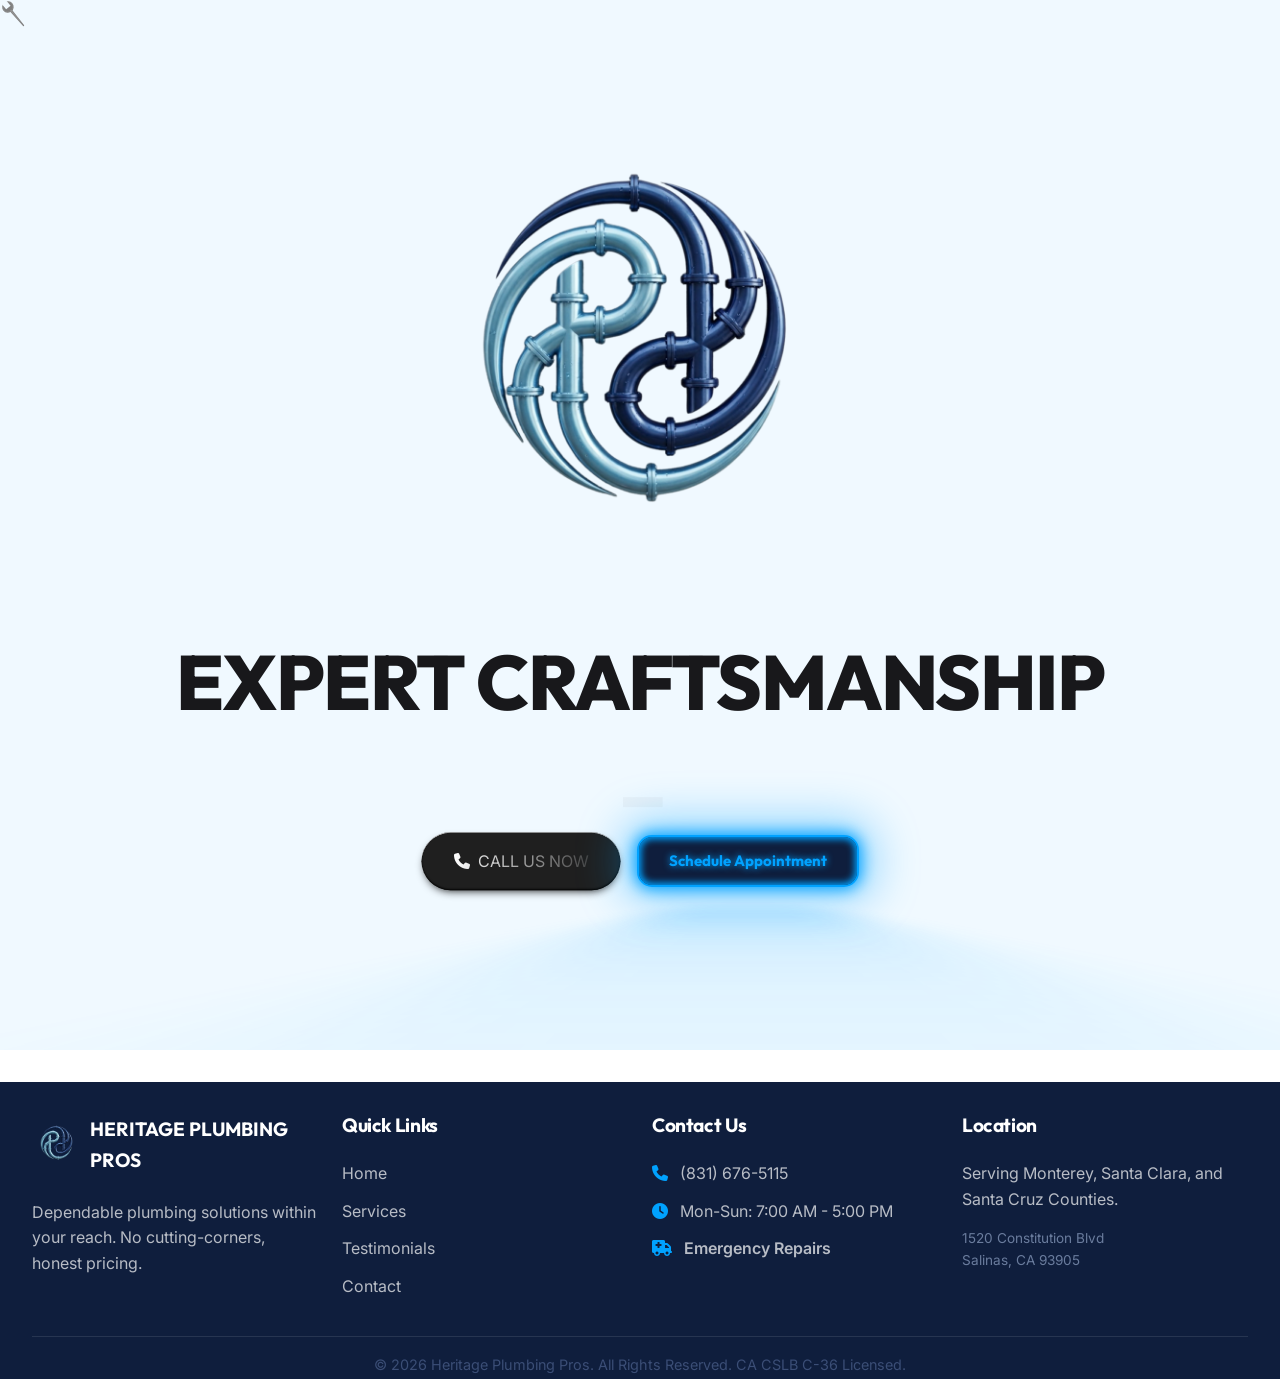
==== commit 28c86c81: "Replace rotating logo animation with breathing animation" ====
--- a/index.html
+++ b/index.html
@@ -666,20 +666,21 @@
             /* Allow canvas to receive events if needed, but we bind mousemove/click to window anyway */
         }
 
-        /* Logo 3D Rotation Animation */
-        .logo-rocking {
+        /* Hero Logo Breathing Animation */
+        .logo-breathe {
             display: inline-block;
-            transform-style: preserve-3d;
-            animation: rotate3d 8s linear infinite;
-        }
-
-        @keyframes rotate3d {
-            from {
-                transform: perspective(1000px) rotateY(0deg);
-            }
-
-            to {
-                transform: perspective(1000px) rotateY(360deg);
+            animation: breathe 3s ease-in-out infinite;
+        }
+
+        @keyframes breathe {
+
+            0%,
+            100% {
+                transform: scale(1);
+            }
+
+            50% {
+                transform: scale(1.06);
             }
         }
     </style>
@@ -720,7 +721,7 @@
         <div class="dot-grid-container" id="heroDotGrid"></div>
 
         <div class="hero-fade-in" style="margin-bottom: 2rem; position: relative; z-index: 2;">
-            <img src="assets/logo.png" alt="Heritage Plumbing Pros Logo" class="logo-rocking"
+            <img src="assets/logo.png" alt="Heritage Plumbing Pros Logo" class="logo-breathe"
                 style="height: auto; width: 100%; max-width: 480px; object-fit: contain;">
         </div>
 
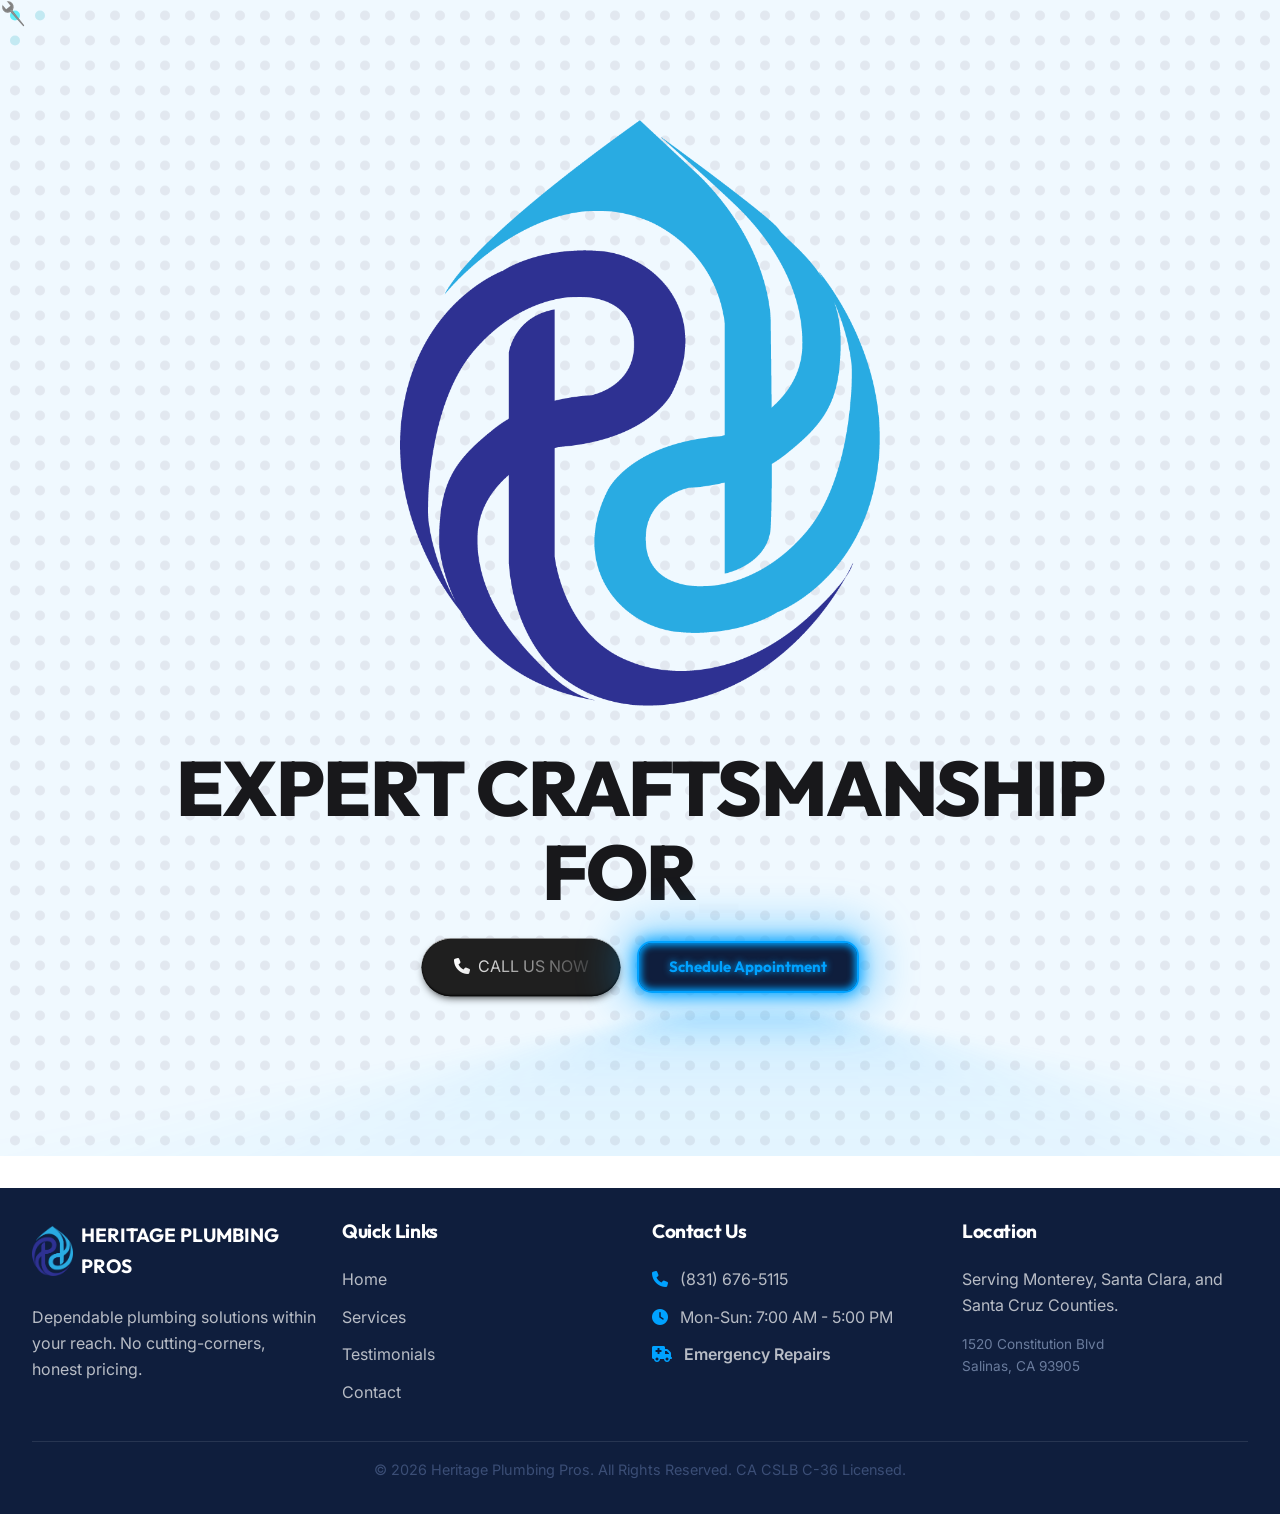
==== commit 9ca2c3e9: "Update all pages and add logo" ====
--- a/index.html
+++ b/index.html
@@ -693,7 +693,7 @@
         <div class="nav-container">
             <div class="logo-wrapper">
                 <a href="index.html" class="logo">
-                    <img src="assets/logo.png" alt="Heritage Plumbing Pros Logo"
+                    <img src="LOGO/HERITAGE LOGO.png" alt="Heritage Plumbing Pros Logo"
                         style="height: 65px; width: auto; max-width: 300px; margin-top: 5px; object-fit: contain;">
                     <span style="font-size: 1.2rem; margin-left: 0.5rem;">HERITAGE PLUMBING PROS</span>
                 </a>
@@ -721,7 +721,7 @@
         <div class="dot-grid-container" id="heroDotGrid"></div>
 
         <div class="hero-fade-in" style="margin-bottom: 2rem; position: relative; z-index: 2;">
-            <img src="assets/logo.png" alt="Heritage Plumbing Pros Logo" class="logo-breathe"
+            <img src="LOGO/HERITAGE LOGO.png" alt="Heritage Plumbing Pros Logo" class="logo-breathe"
                 style="height: auto; width: 100%; max-width: 480px; object-fit: contain;">
         </div>
 
@@ -753,7 +753,7 @@
                 <div class="footer-col">
                     <a href="index.html" class="logo"
                         style="margin-bottom: 1.5rem; display: flex; align-items: center; gap: 0.5rem; text-decoration: none;">
-                        <img src="assets/logo.png" alt="Heritage Plumbing Pros Logo"
+                        <img src="LOGO/HERITAGE LOGO.png" alt="Heritage Plumbing Pros Logo"
                             style="height: 50px; width: auto; max-width: 250px; object-fit: contain;">
                         <span style="font-size: 1.2rem; font-weight: 700;">HERITAGE PLUMBING PROS</span>
                     </a>
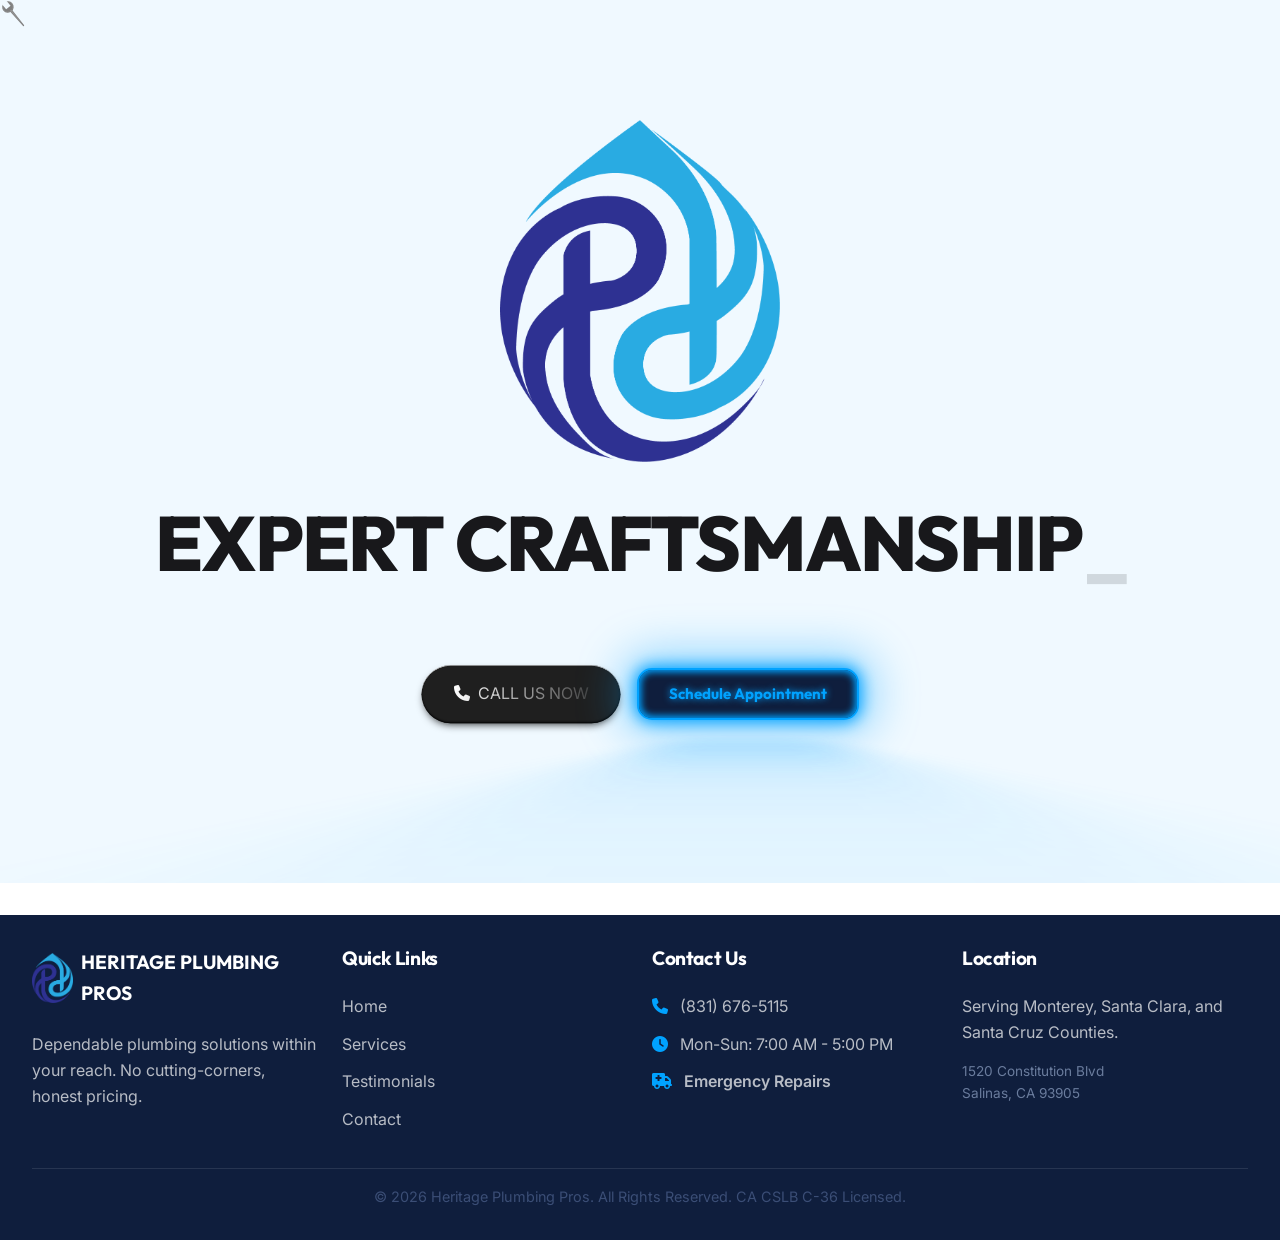
==== commit 9466afb0: "Reduce hero logo size" ====
--- a/index.html
+++ b/index.html
@@ -722,7 +722,7 @@
 
         <div class="hero-fade-in" style="margin-bottom: 2rem; position: relative; z-index: 2;">
             <img src="LOGO/HERITAGE LOGO.png" alt="Heritage Plumbing Pros Logo" class="logo-breathe"
-                style="height: auto; width: 100%; max-width: 480px; object-fit: contain;">
+                style="height: auto; width: 100%; max-width: 280px; object-fit: contain;">
         </div>
 
         <h1 id="heroText" data-invoks="hero-title" data-invoks-html
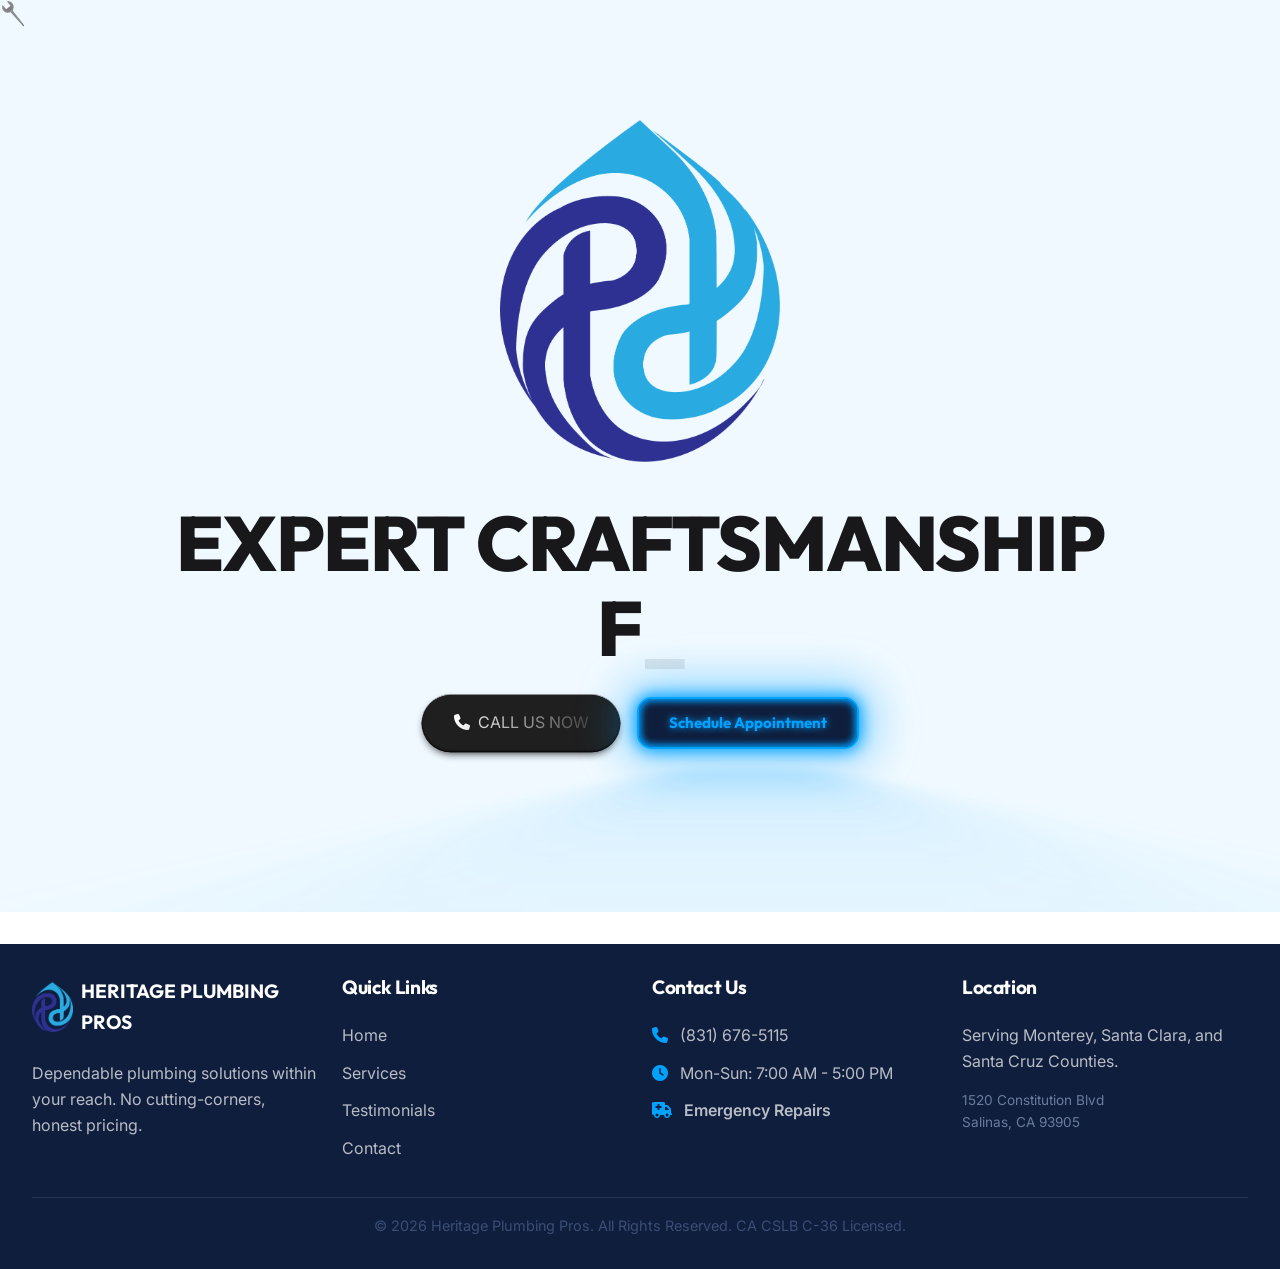
==== commit 70fc7701: "Add favicon to all pages" ====
--- a/index.html
+++ b/index.html
@@ -16,6 +16,7 @@
         rel="stylesheet">
 
     <!-- CSS -->
+    <link rel="icon" type="image/png" href="LOGO/HERITAGE LOGO.png">
     <link rel="stylesheet" href="styles.css?v=14">
     <link rel="stylesheet" href="text-type.css">
     <!-- Simple Icon Font for placeholders -->
